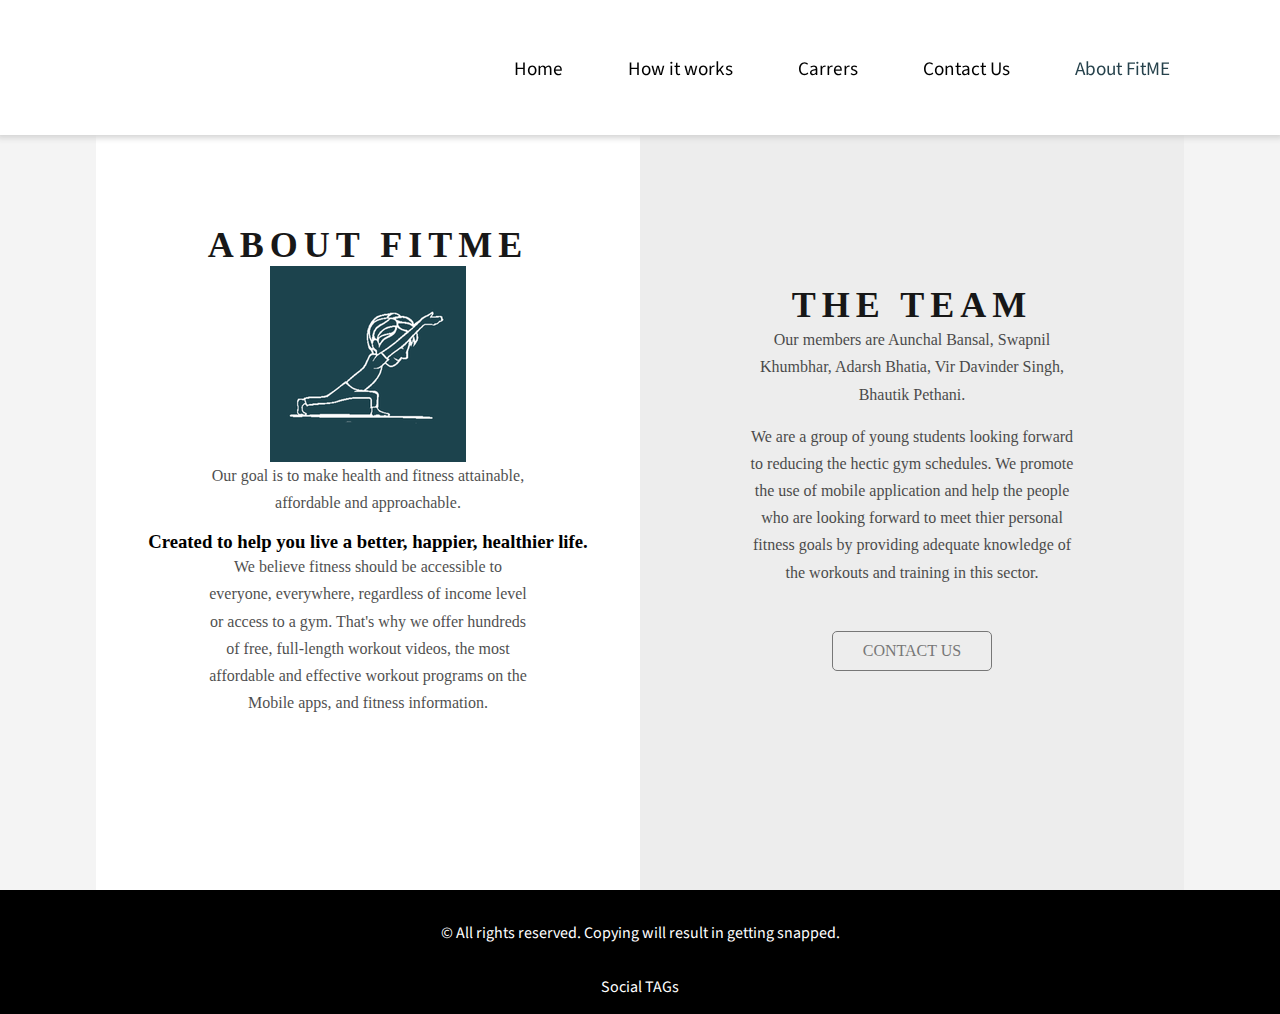
==== about_us/index.html @ a946f040 "added style" ====
<!DOCTYPE html>
<html lang="en">
<head>
    <meta charset="UTF-8">
    <meta content="width=device-width, initial-scale=1.0" name="viewport">
    <title>About Us - FitME</title>
    <link href="styles.css" rel="stylesheet" type="text/css">
</head>
<body>
    <header>
        <div class="navbar top-fixed">
            <img class="logo" src="images/logo_FitME.png">
            <nav>
                <input type="checkbox"/>
                <div class="menu-wrapper">
                    <ul class="responsive-text" id="menu">
                        <div class="menulist-container">
                            <li><a href="..\home_page\index.html">Home</a></li>
                            <li><a href="..\how_it_works\index.html">How it works</a></li>
                            <li><a href="..\carrers\index.html">Carrers</a></li>
                            <li><a href="..\contact_us\index.html">Contact Us</a></li>
                            <li><a class="active" href="..\About Us\index.html">About FitME</a></li>
                        </div>
                    </ul>
                    <svg class="caret" fill="currentColor" height="35" id="icon" viewBox="0 0 16 16"
                         width="35" xmlns="http://www.w3.org/2000/svg">
                        <path d="M2.5 12a.5.5 0 0 1 .5-.5h10a.5.5 0 0 1 0 1H3a.5.5 0 0 1-.5-.5zm0-4a.5.5 0 0 1 .5-.5h10a.5.5 0 0 1 0 1H3a.5.5 0 0 1-.5-.5zm0-4a.5.5 0 0 1 .5-.5h10a.5.5 0 0 1 0 1H3a.5.5 0 0 1-.5-.5z"
                              fill-rule="evenodd"/>
                    </svg>
                </div>
    
            </nav>
    
        </div>
    </header>
    <div>
        <main>
            <section>
                <div class = "image">
                    <h2>About FitME</h2>
                    <img src="images/196.png" alt="FitME Photo">
                    <p>Our goal is to make health and fitness attainable, affordable and approachable.
                        <br>
                    <h3>Created to help you live a better, happier, healthier life.
                    </h3>
                    <p>We believe fitness should be accessible to everyone, everywhere, regardless of income level or access to a gym. 
                        That's why we offer hundreds of free, full-length workout videos,
                         the most affordable and effective workout programs on the Mobile apps, and fitness information.</p>
                    </p>

                </div>

                <div class = "content">
                    <h2>The Team</h2>
                    <p>Our members are Aunchal Bansal, Swapnil Khumbhar, Adarsh Bhatia, Vir Davinder Singh, Bhautik Pethani. </p>
    
                    <p>We are a group of young  students looking forward to reducing the hectic gym schedules.
                    We promote the use of mobile  application and help the people who are looking forward to meet thier personal fitness goals by providing adequate knowledge of
                    the workouts and training in this sector.
                    </p>
                    <p></p>
    
                    <ul class = "links">
                        <li><a href = "..\contact_us\index.html">Contact Us</a></li>
                    </ul>
            </section>
        </main>
    </div>

    <footer class="footer">
        <div class="center">
            <div class="box top-box">
                &copy All rights reserved. Copying will result in getting snapped.
            </div>
            <div class="box">
                Social TAGs
            </div>
        </div>
    </footer>
</body>
</html>
---- about_us/styles.css ----
@import url('https://fonts.googleapis.com/css2?family=Source+Sans+Pro&display=swap');

* {
    margin: 0;
    padding: 0;
    box-sizing: border-box;
}

body{
    font-family: 'Playfair Display', serif;
    display: grid;
    background-color: #f4f4f4;
    align-content: center;
    min-height: 100vh;
}

:root {
    --eco: #26424C;
    --off-white: #f7f7f7;
    --cap-violet: #3f48cc;
    --hr-blue: #05386b
}

.center {
    text-align: center;
}

.left {
    text-align: left;
}

.right{
    text-align: right;
}

.eco-green {
    color: var(--eco);
}

/*-------------------------------------*/
/*      >>> Header Styles <<<          */
/*-------------------------------------*/

.navbar {
    width: 100%;
    display: flex;
    align-items: center;
    padding-left: 5%;
    padding-right: 5%;
    box-shadow: 0 0 6px 3px lightgray;
    /*margin-bottom: 3rem;*/
    background-color: white;
    font-family: 'Source Sans Pro', sans-serif;
    z-index: 2;
}

.top-fixed {
    /* For Sticky Navbar */
    position: fixed;
    top: 0;
}

.logo {
    width: 125px;
    margin: 5px 0;
    cursor: pointer;
}

nav {
    flex: 1;
    text-align: right;
    /* font-weight: bold; */
}

nav ul {
    /*max-height: 192px;*/
    padding-bottom: 1rem;
}

nav ul li {
    display: inline-block;
    list-style: none;
    margin-right: 30px;
}

nav ul li a {
    text-decoration: none;
    color: black;
    font-size: 1.2rem;
    padding: 0.6rem 1rem;
    border-radius: 3px;
    transition: 0.3s;
}

nav ul li a:hover {
    background-color: var(--off-white);
    transition: 0.3s;
}

nav ul li a.active {
    color: var(--eco);
}

.caret {
    display: none;
}

.menulist-container {
    margin-top: 2vh;
}

nav input {
    display: none;
}

/*--------------------------------------*/
/*       >>> Content Styles <<<         */
/*--------------------------------------*/

.container {
    top: 80px;
}

main {
	margin-top:80px;
    font-family:  Cambria, "Times New Roman", Times, serif;
    /*font-family: charter, Georgia, Cambria, "Times New Roman", Times, serif;*/
}


/*-------------------------------------*/
/*       >>> Footer Styles <<<         */
/*-------------------------------------*/

.footer {
    margin-bottom: 0;
    position: relative;
    max-height: 10rem;
    background-color: black;
    color: white;
    font-family: 'Source Sans Pro', sans-serif;
}

.box {
    margin: 0.5rem 0.5rem 0;
    padding: 0.5rem 0.5rem 1rem;
}

.top-box {
    padding-top: 1.5rem;
}

body{
    font-family: 'Playfair Display', serif;
    display: grid;
    background-color: #f4f4f4;
    align-content: center;
    min-height: 100vh;
}
section{
    display: grid;
    grid-template-columns: 1fr 1fr;
    min-height: 90vh;
    width: 85vw;
    margin: 0 auto;
}
.image{
    background: #fff;
	display: flex;
    justify-content: center;
    flex-direction: column;
    align-items: center;	
}
.image h2{
	
	text-transform: uppercase;
    font-size: 36px;
    letter-spacing: 6px;
    opacity: 0.9;
	
}
.image p{
    padding-bottom: 15px;
    font-weight: 300;
    opacity: 0.7;
    width: 60%;
    text-align: center;
    margin: 0 auto;
    line-height: 1.7;
}
img{
        max-width: 100%;
        max-height: 100%;
        display: block;	/* remove extra space below image */
    }
.content{
    background: #fff;
    display: flex;
    justify-content: center;
    flex-direction: column;
    align-items: center;
	background-color : #EDEDED;
}
.content h2{
    text-transform: uppercase;
    font-size: 36px;
    letter-spacing: 6px;
    opacity: 0.9;
}
.content span{
    margin: 30px 0;
}
.content p{
    padding-bottom: 15px;
    font-weight: 300;
    opacity: 0.7;
    width: 60%;
    text-align: center;
    margin: 0 auto;
    line-height: 1.7;
}
.links{
    margin: 15px 0;
}
.links li{
    border: 0.5px solid #777;
    list-style: none;
    border-radius: 5px;
    padding: 10px 15px;
    width: 160px;
    text-align: center;
}
.links li a{
    text-transform: uppercase;
    color: #777;
    text-decoration: none;
}
.links li:hover{
    border-color: black;
}
.links li:hover a{
    color :black;
}
.vertical-line{
    height: 30px;
    width: 0.5px;
    background: #777;
    margin: 0 auto;
}
.icons{
    display: flex;
    padding: 15px 0;
}
.icons li{
    display: block;
    padding: 5px;
    margin: 5px;
}
.icons li i{
    font-size: 26px;
    opacity: 0.8;
}
.icons li i:hover{
    color: gray;
}
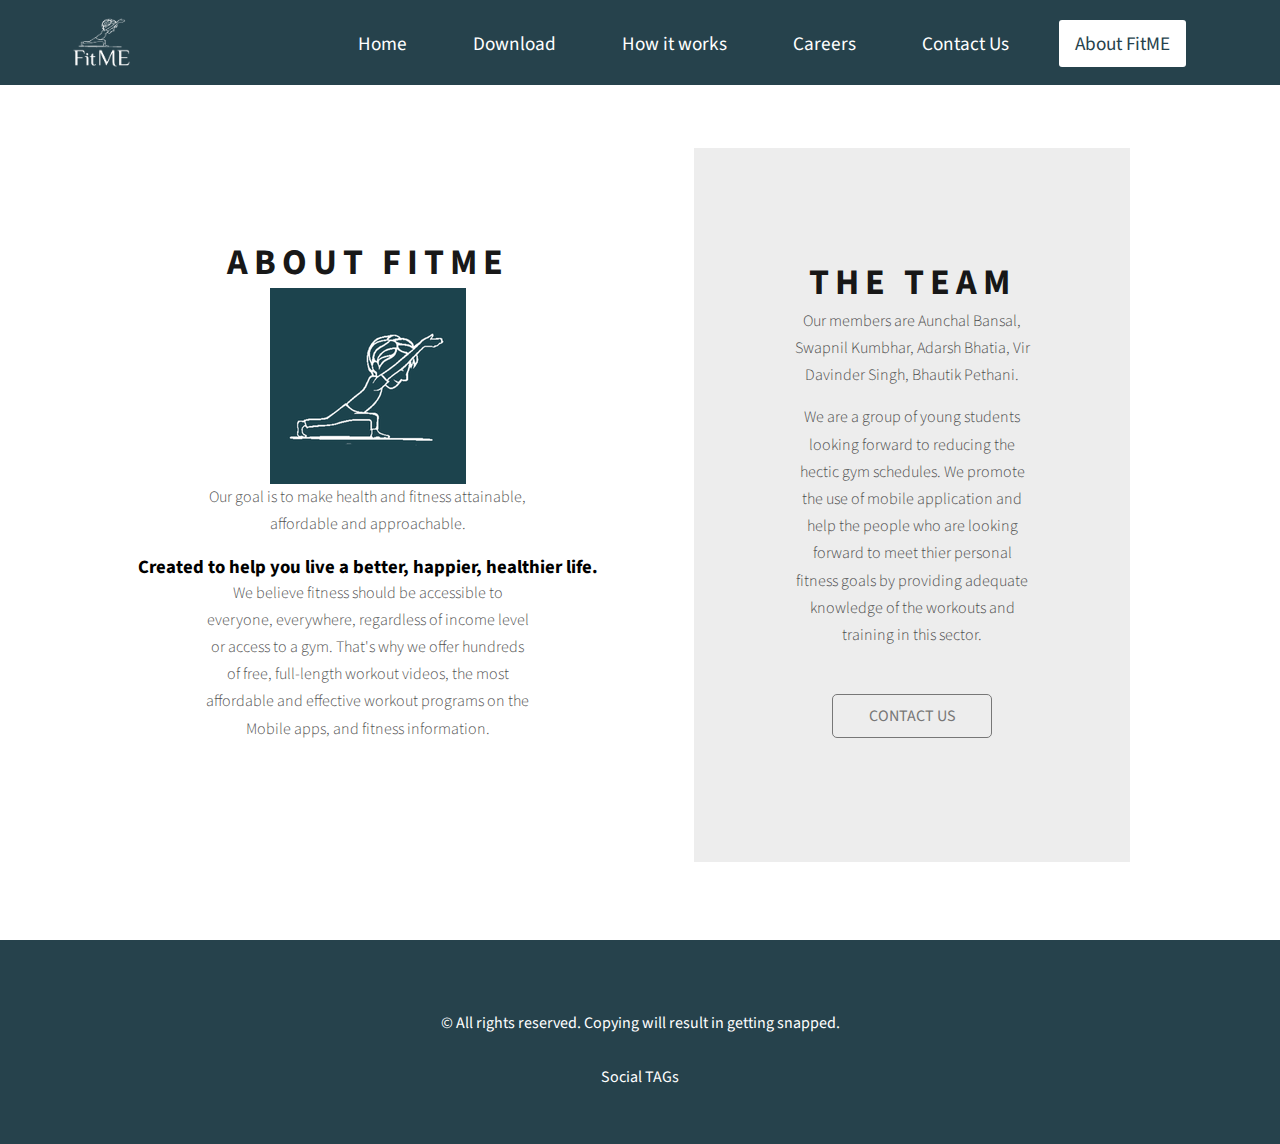
==== commit 5c430e26: "header and footer made consistent" ====
--- a/about_us/index.html
+++ b/about_us/index.html
@@ -1,69 +1,77 @@
-
 <!DOCTYPE html>
 <html lang="en">
+
 <head>
     <meta charset="UTF-8">
     <meta content="width=device-width, initial-scale=1.0" name="viewport">
     <title>About Us - FitME</title>
-    <link href="styles.css" rel="stylesheet" type="text/css">
+    <link href="../styles/styles.css" rel="stylesheet" type="text/css">
 </head>
+
 <body>
     <header>
         <div class="navbar top-fixed">
-            <img class="logo" src="images/logo_FitME.png">
+            <img class="logo" src="../images/logo_FitME.png">
             <nav>
-                <input type="checkbox"/>
+                <input type="checkbox" />
                 <div class="menu-wrapper">
                     <ul class="responsive-text" id="menu">
                         <div class="menulist-container">
-                            <li><a href="..\home_page\index.html">Home</a></li>
-                            <li><a href="..\how_it_works\index.html">How it works</a></li>
-                            <li><a href="..\carrers\index.html">Carrers</a></li>
-                            <li><a href="..\contact_us\index.html">Contact Us</a></li>
-                            <li><a class="active" href="..\About Us\index.html">About FitME</a></li>
+                            <li><a href="../">Home</a></li>
+                            <li><a href="#">Download</a></li>
+                            <li><a href="../how_it_works/">How it works</a></li>
+                            <li><a href="../careers/">Careers</a></li>
+                            <li><a href="../contact_us/">Contact Us</a></li>
+                            <li><a class="active" href="../about_us/">About FitME</a></li>
                         </div>
                     </ul>
-                    <svg class="caret" fill="currentColor" height="35" id="icon" viewBox="0 0 16 16"
-                         width="35" xmlns="http://www.w3.org/2000/svg">
-                        <path d="M2.5 12a.5.5 0 0 1 .5-.5h10a.5.5 0 0 1 0 1H3a.5.5 0 0 1-.5-.5zm0-4a.5.5 0 0 1 .5-.5h10a.5.5 0 0 1 0 1H3a.5.5 0 0 1-.5-.5zm0-4a.5.5 0 0 1 .5-.5h10a.5.5 0 0 1 0 1H3a.5.5 0 0 1-.5-.5z"
-                              fill-rule="evenodd"/>
+                    <svg class="caret" fill="currentColor" height="35" id="icon" viewBox="0 0 16 16" width="35"
+                        xmlns="http://www.w3.org/2000/svg">
+                        <path
+                            d="M2.5 12a.5.5 0 0 1 .5-.5h10a.5.5 0 0 1 0 1H3a.5.5 0 0 1-.5-.5zm0-4a.5.5 0 0 1 .5-.5h10a.5.5 0 0 1 0 1H3a.5.5 0 0 1-.5-.5zm0-4a.5.5 0 0 1 .5-.5h10a.5.5 0 0 1 0 1H3a.5.5 0 0 1-.5-.5z"
+                            fill-rule="evenodd" />
                     </svg>
                 </div>
-    
+
             </nav>
-    
+
         </div>
     </header>
     <div>
         <main>
             <section>
-                <div class = "image">
+                <div class="image">
                     <h2>About FitME</h2>
-                    <img src="images/196.png" alt="FitME Photo">
+                    <img src="../images/196.png" alt="FitME Photo">
                     <p>Our goal is to make health and fitness attainable, affordable and approachable.
                         <br>
                     <h3>Created to help you live a better, happier, healthier life.
                     </h3>
-                    <p>We believe fitness should be accessible to everyone, everywhere, regardless of income level or access to a gym. 
+                    <p>We believe fitness should be accessible to everyone, everywhere, regardless of income level or
+                        access to a gym.
                         That's why we offer hundreds of free, full-length workout videos,
-                         the most affordable and effective workout programs on the Mobile apps, and fitness information.</p>
+                        the most affordable and effective workout programs on the Mobile apps, and fitness information.
+                    </p>
                     </p>
 
                 </div>
 
-                <div class = "content">
+                <div class="content">
                     <h2>The Team</h2>
-                    <p>Our members are Aunchal Bansal, Swapnil Khumbhar, Adarsh Bhatia, Vir Davinder Singh, Bhautik Pethani. </p>
-    
-                    <p>We are a group of young  students looking forward to reducing the hectic gym schedules.
-                    We promote the use of mobile  application and help the people who are looking forward to meet thier personal fitness goals by providing adequate knowledge of
-                    the workouts and training in this sector.
+                    <p>Our members are Aunchal Bansal, Swapnil Kumbhar, Adarsh Bhatia, Vir Davinder Singh, Bhautik
+                        Pethani. </p>
+
+                    <p>We are a group of young students looking forward to reducing the hectic gym schedules.
+                        We promote the use of mobile application and help the people who are looking forward to meet
+                        thier personal fitness goals by providing adequate knowledge of
+                        the workouts and training in this sector.
                     </p>
                     <p></p>
-    
-                    <ul class = "links">
-                        <li><a href = "..\contact_us\index.html">Contact Us</a></li>
+
+                    <ul class="links">
+                        <li><a href="../contact_us/">Contact Us</a></li>
                     </ul>
+                </div>
             </section>
         </main>
     </div>
@@ -78,5 +86,9 @@
             </div>
         </div>
     </footer>
+
+
+
 </body>
-</html>+
+</html>
--- a/styles/styles.css
+++ b/styles/styles.css
@@ -0,0 +1,1158 @@
+@import url('https://fonts.googleapis.com/css2?family=Source+Sans+Pro&display=swap');
+
+:root {
+    --primaryColor: #26424C;
+    --primaryLightColor: #51afd1;
+    --off-white: #eaeaea;
+    --dark-white: #373737;
+    --white: #fff;
+    --black: rgb(0, 0, 0);
+    --hr-blue: #05386b
+}
+
+* {
+    margin: 0;
+    padding: 0;
+    box-sizing: border-box;
+}
+
+html,
+body {
+    width: 100%;
+    height: 100%;
+    font-size: 16px;
+    font-family: 'Source Sans Pro', sans-serif;
+}
+
+.center {
+    text-align: center;
+}
+
+.left {
+    text-align: left;
+}
+
+.right {
+    text-align: right;
+}
+
+.primaryColor {
+    color: var(--primaryLightColor);
+}
+
+.appThemeColor {
+    color: var(--primaryColor);
+}
+
+
+.navbar {
+    width: 100%;
+    display: flex;
+    align-items: center;
+    padding-left: 5%;
+    padding-right: 5%;
+    background-color: var(--primaryColor);
+    font-family: 'Source Sans Pro', sans-serif;
+    z-index: 2;
+}
+
+.top-fixed {
+    position: fixed;
+    top: 0;
+}
+
+.logo {
+    width: 75px;
+    margin: 5px 0;
+    cursor: pointer;
+}
+
+nav {
+    flex: 1;
+    text-align: right;
+}
+
+nav ul {
+    padding-bottom: 1rem;
+}
+
+nav ul li {
+    display: inline-block;
+    list-style: none;
+    margin-right: 30px;
+}
+
+nav ul li a {
+    text-decoration: none;
+    color: var(--white);
+    font-size: 1.2rem;
+    padding: 0.6rem 1rem;
+    border-radius: 3px;
+}
+
+nav ul li a:hover {
+    background-color: var(--off-white);
+    color: var(--primaryColor);
+}
+
+nav ul li a.active {
+    color: var(--primaryColor);
+    background-color: var(--white);
+}
+
+.caret {
+    display: none;
+}
+
+.menulist-container {
+    margin-top: 2vh;
+}
+
+nav input {
+    display: none;
+}
+
+
+.container {
+    top: 80px;
+}
+
+
+.content {
+    max-width: 80%;
+    margin: 3rem auto;
+    padding: 1rem;
+
+}
+
+.banner-img {
+    top: inherit;
+    background-image: linear-gradient(rgba(0, 0, 0, 0.5), rgba(0, 0, 0, 0.5)), url("../images/banner.jpeg");
+    width: 100%;
+    height: 80vh;
+    background-position: center;
+    background-repeat: no-repeat;
+    background-size: cover;
+    position: relative;
+}
+
+.banner-text {
+    font-family: 'Source Sans Pro', sans-serif;
+    font-size: 2.618rem;
+    position: absolute;
+    top: 50%;
+    left: 10%;
+    transform: translate(-10%, -50%);
+    color: white;
+}
+
+.banner-text .primaryColor {
+    color: var(--primaryLightColor);
+}
+
+.responsive-text {
+    line-height: 32px;
+    font-size: 1.35rem;
+    word-break: break-word;
+}
+
+.row {
+    display: flex;
+    justify-content: space-between;
+    align-content: center;
+    margin: 5rem 0;
+}
+
+.column {
+    flex: 50%;
+    padding: 0 1.5rem;
+
+}
+
+.flex-main {
+    flex: 60%;
+}
+
+.flex-sub {
+    flex: 40%;
+}
+
+.flex-third {
+    flex: 33%;
+}
+
+.column-left {
+    padding: 0 0.75rem;
+    margin: auto;
+}
+
+.column-right {
+    padding: 0 0.75rem;
+    margin: auto;
+}
+
+.img-content-side {
+    max-width: 100%;
+    min-height: 330px;
+    height: auto;
+    margin: 2rem auto auto;
+}
+
+.p-title {
+    margin-bottom: 1rem;
+    font-size: 2.618rem;
+    color: var(--black);
+}
+
+.hr1 {
+    margin-top: 1rem;
+    height: 1px;
+    background: var(--primaryColor);
+    border: 2px solid var(--primaryColor);
+    border-radius: 2px;
+    width: 95%;
+}
+
+.hr2-right {
+    height: 1px;
+    background: lightgray;
+    border: 1px solid lightgray;
+    border-radius: 1px;
+    width: 50%;
+    transform: translate(100%);
+}
+
+.hr2-left {
+    height: 1px;
+    background: lightgray;
+    border: 1px solid lightgray;
+    border-radius: 1px;
+    width: 50%;
+}
+
+.hr3 {
+    width: 50%;
+    transform: translate(50%);
+    background: lightgray;
+    border: 1px solid lightgray;
+    border-radius: 1px;
+
+}
+
+.big-letter {
+    font-size: 5rem;
+    line-height: 4rem;
+    float: left;
+    padding-right: 0.5rem;
+    color: var(--primaryColor);
+    font-weight: bold;
+}
+
+.sub-title {
+    margin-top: 1rem;
+    margin-bottom: 0.5rem;
+}
+
+.row-padding:after,
+.row-padding:before {
+    content: "";
+    display: table;
+    clear: both
+}
+
+.padding-16 {
+    padding-top: 16px !important;
+    padding-bottom: 16px !important
+}
+
+.quarter {
+    float: left;
+    width: 100%
+}
+
+.quarter {
+    padding: 0 15px
+}
+
+.divider {
+    height: 1px;
+    background-color: var(--black);
+    margin-top: 8px;
+    margin-bottom: 8px;
+    width: 100%;
+}
+
+.card {
+    box-shadow: 0 4px 8px 0 rgba(0, 0, 0, 0.2);
+    transition: 0.3s;
+    width: 100%;
+    border-radius: 5px;
+}
+
+.button {
+    background-color: var(--primaryColor);
+    border: none;
+    color: white;
+    width: 50%;
+    height: 35px;
+    text-align: center;
+    text-decoration: none;
+    display: inline-block;
+    font-size: 16px;
+    margin: 4px 2px;
+    cursor: pointer;
+}
+
+.spacing {
+    height: 10px;
+}
+
+.card p {
+    font-size: 17px;
+    line-height: 18px;
+}
+
+.card:hover {
+    box-shadow: 0 8px 16px 0 rgba(0, 0, 0, 0.2);
+}
+
+.card-container {
+    padding: 10px 20px;
+}
+
+
+.footer {
+    padding: 40px;
+    margin: 0;
+    position: relative;
+    background-color: var(--primaryColor);
+    color: white;
+    bottom: 0;
+    font-family: 'Source Sans Pro', sans-serif;
+}
+
+.footer-img {
+    width: 8%;
+}
+
+@media (min-width: 601px) {
+    .quarter {
+        width: 24.99999%
+    }
+}
+
+@media (max-width: 992px) {
+
+    .row-padding,
+    .row-padding > .half,
+    .row-padding > .third,
+    .row-padding > .twothird,
+    .row-padding > .threequarter,
+    .row-padding > .quarter,
+    .row-padding > .col {
+        padding: 8px
+    }
+}
+
+@media only screen and (max-width: 1024px) {
+
+    .navbar {
+        position: relative;;
+        background-color: var(--primaryColor);
+    }
+
+    nav ul {
+        width: 100%;
+        position: absolute;
+        top: 80px;
+        right: 0;
+        z-index: 2;
+        background-color: var(--primaryColor);
+        text-align: center;
+        padding-bottom: 0;
+    }
+
+    nav input {
+        display: inline-block;
+        width: 40px;
+        height: 32px;
+        transform: translate(-140%, 0%);
+        position: fixed;
+        opacity: 0;
+        z-index: 2;
+    }
+
+    nav input + div.menu-wrapper > ul#menu {
+        opacity: 0;
+        max-height: 0;
+        min-height: 0;
+    }
+
+    nav input:checked + div.menu-wrapper > ul#menu {
+        opacity: 1;
+        min-height: 50vh;
+        max-height: 50vh;
+        transition: 0.5s;
+    }
+
+    nav input:checked + div.menu-wrapper > svg#icon {
+        transform: rotate(90deg);
+        fill: var(--white);
+        transition: 0.5s;
+    }
+
+    #menu {
+        overflow: hidden;
+        transition: 0.7s;
+    }
+
+    .menulist-container {
+        margin-top: 30px;
+    }
+
+    nav ul li {
+        display: block;
+        padding-bottom: 20px;
+    }
+
+    nav ul li a {
+        padding: 0.7rem 2rem;
+        font-weight: lighter;
+    }
+
+    nav ul li a.active {
+        background-color: white;
+        color: var(--primaryColor);
+    }
+
+    nav ul li a:hover {
+        background-color: var(--off-white);
+        color: var(--primaryColor);
+    }
+
+    .caret {
+        width: 2.5rem;
+        transform: rotate(180deg);
+        display: inline-block;
+        color: var(--white);
+        margin-right: 1rem;
+        transition: transform .5s;
+    }
+
+    .click {
+        transform: rotate(90deg);
+        fill: var(--primaryColor);
+        transition: 0.5s;
+    }
+
+    .container {
+        top: 0;
+    }
+
+    .banner-img {
+        height: 50vh;
+    }
+
+    .banner-text {
+        font-size: 1.200rem;
+    }
+
+    main {
+        top: 0;
+    }
+
+    .responsive-text {
+        line-height: 30px;
+        font-size: 1rem;
+        word-break: break-word;
+    }
+
+    .content {
+
+        max-width: 95%;
+        padding: 0.2rem;
+        margin: 1rem auto 1.5rem;
+
+    }
+
+    .row {
+        margin: 2rem 0;
+        flex-wrap: wrap;
+        justify-content: center;
+
+    }
+
+    .column {
+        flex: 100%;
+        padding: 0.1rem;
+    }
+
+    .flex-main {
+        flex: 60%;
+    }
+
+    .flex-sub {
+        flex: 40%;
+    }
+
+    .flex-third {
+        flex: 100%;
+    }
+}
+
+@media only screen and (max-width: 768px) {
+    .content {
+
+        max-width: 95%;
+        padding: 0.2rem;
+        margin: 0.5rem auto 1rem;
+
+    }
+
+    .responsive-text {
+        font-size: 1rem;
+        line-height: 28px;
+    }
+
+    .p-title {
+        margin-bottom: 0.5rem;
+        font-size: 1.618rem;
+    }
+
+    .flex-main {
+        flex: 100%;
+    }
+
+    .flex-sub {
+        flex: 100%;
+    }
+
+    .round-img {
+        max-width: 45%;
+    }
+
+    .img-content-side {
+        margin: 1rem auto auto;
+
+    }
+
+    .top-picks-h1 {
+        font-size: 1.618rem;
+        padding-top: 3rem;
+        font-weight: lighter;
+    }
+
+    .footer-img {
+        width: 15%;
+    }
+}
+
+
+section {
+    display: grid;
+    grid-template-columns: 1fr 1fr;
+    min-height: 90vh;
+    width: 85vw;
+    margin: 0 auto;
+}
+
+.maparea {
+    background: #fff;
+    display: flex;
+    justify-content: center;
+    flex-direction: column;
+    align-items: center;
+}
+
+.map {
+    margin-left: 2%;
+    margin-right: 2%;
+    margin-top: 1%;
+    margin-bottom: 1%;
+    width: 98%;
+    height: 100%;
+}
+
+.container h2 {
+    text-transform: uppercase;
+    font-size: 36px;
+    letter-spacing: 6px;
+    opacity: 0.9;
+    text-align: center;
+}
+
+.container p {
+    padding-top: 1.5rem;
+    font-size: 16px;
+    letter-spacing: 6px;
+    opacity: 0.9;
+    text-align: center;
+}
+
+.container label {
+    padding-top: 10px;
+}
+
+
+.links {
+    margin: 15px 0;
+}
+
+.links li {
+    border: 0.5px solid #777;
+    list-style: none;
+    border-radius: 5px;
+    padding: 10px 15px;
+    width: 160px;
+    text-align: center;
+}
+
+.links li a {
+    text-transform: uppercase;
+    color: #777;
+    text-decoration: none;
+}
+
+.links li:hover {
+    border-color: black;
+}
+
+.links li:hover a {
+    color: black;
+}
+
+.vertical-line {
+    height: 30px;
+    width: 0.5px;
+    background: #777;
+    margin: 0 auto;
+}
+
+.icons {
+    display: flex;
+    padding: 15px 0;
+}
+
+.icons li {
+    display: block;
+    padding: 5px;
+    margin: 5px;
+}
+
+.icons li i {
+    font-size: 26px;
+    opacity: 0.8;
+}
+
+.icons li i:hover {
+    color: gray;
+}
+
+
+input[type=text], select, textarea {
+    padding: 0.5rem;
+    width: 100%;
+    border: 1px solid #ccc;
+    border-radius: 4px;
+    box-sizing: border-box;
+    margin-top: 10px;
+    margin-bottom: 6px;
+    resize: vertical
+}
+
+input[type=email], select, textarea {
+    width: 100%;
+    padding: 6px;
+    border: 1px solid #ccc;
+    border-radius: 4px;
+    box-sizing: border-box;
+    margin-top: 10px;
+    margin-bottom: 6px;
+    resize: vertical
+}
+
+input[type=submit] {
+    background-color: #26424C;
+    color: white;
+    padding: 12px 20px;
+    border: none;
+    border-radius: 4px;
+    cursor: pointer;
+}
+
+.submit {
+    text-transform: uppercase;
+    color: #777;
+    text-decoration: none;
+}
+
+input[type=submit]:hover {
+    color: #26424C;
+    background-color: white;
+}
+
+.container {
+    background-color: #EDEDED;
+    padding: 20px;
+
+}
+
+
+address {
+    font-style: normal;
+    font-size: 70%;
+    font-family: ui-rounded;
+    text-align: left;
+    opacity: 0.7;
+}
+
+label {
+    opacity: 0.7;
+}
+
+main {
+    margin-top: 100px;
+    margin-bottom: 30px;
+}
+
+
+.box {
+    margin: 0.5rem 0.5rem 0;
+    padding: 0.5rem 0.5rem 1rem;
+}
+
+.top-box {
+    padding-top: 1.5rem;
+}
+
+section{
+    display: grid;
+    grid-template-columns: 1fr 1fr;
+    min-height: 90vh;
+    width: 85vw;
+    margin: 0 auto;
+}
+.image{
+    background: #fff;
+    display: flex;
+    justify-content: center;
+    flex-direction: column;
+    align-items: center;
+}
+.image h2{
+
+    text-transform: uppercase;
+    font-size: 36px;
+    letter-spacing: 6px;
+    opacity: 0.9;
+
+}
+.image p{
+    padding-bottom: 15px;
+    font-weight: 300;
+    opacity: 0.7;
+    width: 60%;
+    text-align: center;
+    margin: 0 auto;
+    line-height: 1.7;
+}
+img{
+    max-width: 100%;
+    max-height: 100%;
+    display: block;	}
+.content{
+    background: #fff;
+    display: flex;
+    justify-content: center;
+    flex-direction: column;
+    align-items: center;
+    background-color : #EDEDED;
+}
+.content h2{
+    text-transform: uppercase;
+    font-size: 36px;
+    letter-spacing: 6px;
+    opacity: 0.9;
+}
+.content span{
+    margin: 30px 0;
+}
+.content p{
+    padding-bottom: 15px;
+    font-weight: 300;
+    opacity: 0.7;
+    width: 60%;
+    text-align: center;
+    margin: 0 auto;
+    line-height: 1.7;
+}
+.links{
+    margin: 15px 0;
+}
+.links li{
+    border: 0.5px solid #777;
+    list-style: none;
+    border-radius: 5px;
+    padding: 10px 15px;
+    width: 160px;
+    text-align: center;
+}
+.links li a{
+    text-transform: uppercase;
+    color: #777;
+    text-decoration: none;
+}
+.links li:hover{
+    border-color: black;
+}
+.links li:hover a{
+    color :black;
+}
+.vertical-line{
+    height: 30px;
+    width: 0.5px;
+    background: #777;
+    margin: 0 auto;
+}
+.icons{
+    display: flex;
+    padding: 15px 0;
+}
+.icons li{
+    display: block;
+    padding: 5px;
+    margin: 5px;
+}
+.icons li i{
+    font-size: 26px;
+    opacity: 0.8;
+}
+.icons li i:hover{
+    color: gray;
+}
+
+
+
+
+@media only screen and (max-width: 906px) {
+
+                .navbar {
+        position: relative;;
+        background-color: transparent;
+                box-shadow: 0 0 3px 3px lightgray;
+    }
+
+    nav ul {
+        width: 100%;
+        position: absolute;
+        top: 80px;
+        right: 0;
+        z-index: 2;
+        background-color: var(--off-white);
+        text-align: center;
+        padding-bottom: 0;
+    }
+
+    nav input {
+        display: inline-block;
+        width: 40px;
+        height: 32px;
+        transform: translate(-140%, 0%);
+        position: fixed;
+        opacity: 0;
+        z-index: 2;
+    }
+
+    nav input + div.menu-wrapper > ul#menu {
+        opacity: 0;
+        max-height: 0;
+        min-height: 0;
+    }
+
+    nav input:checked + div.menu-wrapper > ul#menu {
+        opacity: 1;
+        min-height: 50vh;
+        max-height: 50vh;
+        transition: 0.5s;
+    }
+
+    nav input:checked + div.menu-wrapper > svg#icon {
+        transform: rotate(90deg);
+        fill: var(--eco);
+        transition: 0.5s;
+    }
+
+    #menu {
+        overflow: hidden;
+        transition: 0.7s;
+        box-shadow: 0 1px 2px 1px lightgray;
+    }
+
+    .menulist-container {
+        margin-top: 30px;
+    }
+
+    nav ul li {
+        display: block;
+        padding-bottom: 20px;
+    }
+
+    nav ul li a {
+        padding: 0.7rem 2rem;
+        font-weight: bold;
+    }
+
+    nav ul li a.active {
+        background-color: transparent;
+        color: var(--eco);
+            }
+
+    nav ul li a:hover {
+        background-color: var(--eco);
+        color: white;
+    }
+
+    .caret {
+        width: 2.5rem;
+        transform: rotate(180deg);
+        display: inline-block;
+        margin-right: 1rem;
+        transition: transform .5s;
+    }
+
+    .click {
+        transform: rotate(90deg);
+        fill: var(--eco);
+        transition: 0.5s;
+    }
+
+
+
+
+
+
+
+
+    section{
+        grid-template-columns: 1fr;
+        width: 100%;
+    }
+    .image{
+        height: 100vh;
+    }
+    .content{
+        height: 100vh;
+    }
+    .content h2{
+        font-size: 20px;
+        margin-top: 50px;
+    }
+    .content span{
+        margin: 20px 0;
+    }
+    .content p{
+        font-size: 14px;
+    }
+    .links li a{
+        font-size: 14px;
+    }
+    .links{
+        margin: 5px 0;
+    }
+    .links li{
+        padding: 6px 10px;
+    }
+    .icons li i{
+        font-size: 15px;
+    }
+
+
+}
+@media only screen and (max-width: 600px) {
+        section{
+        grid-template-columns: 1fr;
+        width: 100%;
+    }
+    .image{
+        height: 100vh;
+    }
+    .content{
+        height: 100vh;
+    }
+    .content h2{
+        font-size: 20px;
+        margin-top: 50px;
+    }
+    .content span{
+        margin: 20px 0;
+    }
+    .content p{
+        font-size: 14px;
+    }
+    .links li a{
+        font-size: 14px;
+    }
+    .links{
+        margin: 5px 0;
+    }
+    .links li{
+        padding: 6px 10px;
+    }
+    .icons li i{
+        font-size: 15px;
+    }
+    }
+
+
+
+
+@media only screen and (max-width: 906px) {
+
+    .navbar {
+        position: relative;;
+        background-color: transparent;
+        box-shadow: 0 0 3px 3px lightgray;
+    }
+
+    nav ul {
+        width: 100%;
+        position: absolute;
+        top: 80px;
+        right: 0;
+        z-index: 2;
+        background-color: var(--off-white);
+        text-align: center;
+        padding-bottom: 0;
+    }
+
+    nav input {
+        display: inline-block;
+        width: 40px;
+        height: 32px;
+        transform: translate(-140%, 0%);
+        position: fixed;
+        opacity: 0;
+        z-index: 2;
+    }
+
+    nav input + div.menu-wrapper > ul#menu {
+        opacity: 0;
+        max-height: 0;
+        min-height: 0;
+    }
+
+    nav input:checked + div.menu-wrapper > ul#menu {
+        opacity: 1;
+        min-height: 50vh;
+        max-height: 50vh;
+        transition: 0.5s;
+    }
+
+    nav input:checked + div.menu-wrapper > svg#icon {
+        transform: rotate(90deg);
+        fill: var(--eco);
+        transition: 0.5s;
+    }
+
+    #menu {
+        overflow: hidden;
+        transition: 0.7s;
+        box-shadow: 0 1px 2px 1px lightgray;
+    }
+
+    .menulist-container {
+        margin-top: 30px;
+    }
+
+    nav ul li {
+        display: block;
+        padding-bottom: 20px;
+    }
+
+    nav ul li a {
+        padding: 0.7rem 2rem;
+        font-weight: bold;
+    }
+
+    nav ul li a.active {
+        background-color: transparent;
+        color: var(--eco);
+    }
+
+    nav ul li a:hover {
+        background-color: var(--eco);
+        color: white;
+    }
+
+    .caret {
+        width: 2.5rem;
+        transform: rotate(180deg);
+        display: inline-block;
+        margin-right: 1rem;
+        transition: transform .5s;
+    }
+
+    .click {
+        transform: rotate(90deg);
+        fill: var(--eco);
+        transition: 0.5s;
+    }
+
+
+    section {
+        grid-template-columns: 1fr;
+        width: 100%;
+    }
+
+    .maparea {
+        height: 100%;
+    }
+
+    .links li a {
+        font-size: 14px;
+    }
+
+    .links {
+        margin: 5px 0;
+    }
+
+    .links li {
+        padding: 6px 10px;
+    }
+
+    .icons li i {
+        font-size: 15px;
+    }
+
+
+}
+
+@media only screen and (max-width: 600px) {
+    section {
+        grid-template-columns: 1fr;
+        width: 100%;
+    }
+
+    .maparea {
+        height: 100%;
+    }
+
+    .links li a {
+        font-size: 14px;
+    }
+
+    .links {
+        margin: 5px 0;
+    }
+
+    .links li {
+        padding: 6px 10px;
+    }
+
+    .icons li i {
+        font-size: 15px;
+    }
+}
+
+
+
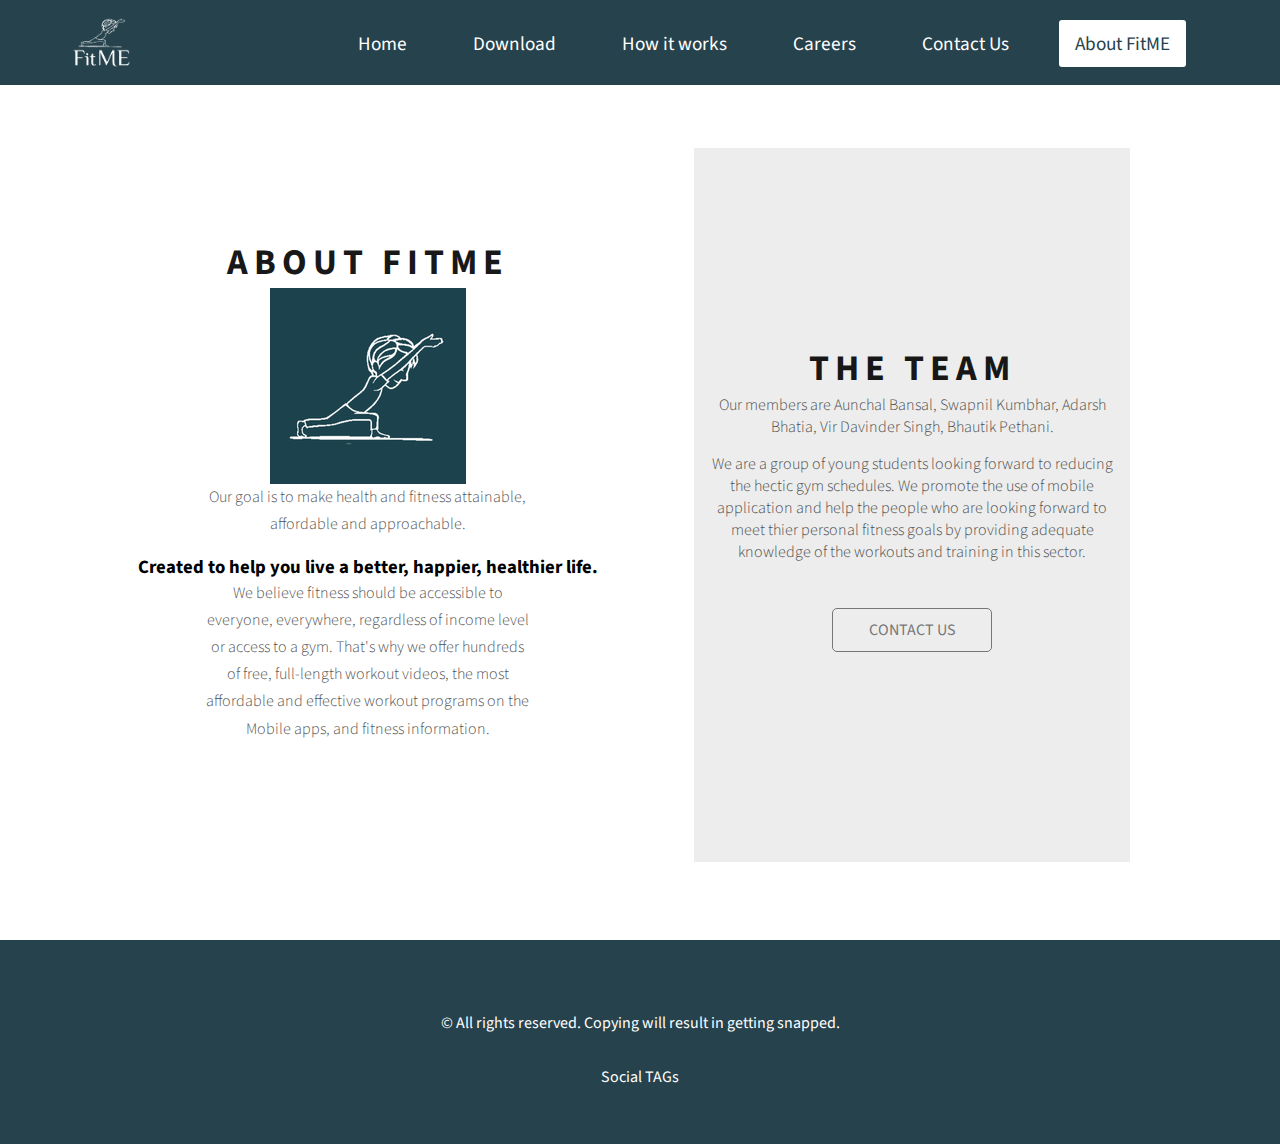
==== commit 93d514e0: "css improvements" ====
--- a/about_us/index.html
+++ b/about_us/index.html
@@ -8,7 +8,7 @@
     <link href="../styles/styles.css" rel="stylesheet" type="text/css">
 </head>
 
-<body>
+<body id="about_us">
     <header>
         <div class="navbar top-fixed">
             <img class="logo" src="../images/logo_FitME.png">
--- a/styles/styles.css
+++ b/styles/styles.css
@@ -548,7 +548,7 @@
 }
 
 
-section {
+#contact_us section {
     display: grid;
     grid-template-columns: 1fr 1fr;
     min-height: 90vh;
@@ -581,7 +581,7 @@
     text-align: center;
 }
 
-.container p {
+#contact_us .container p {
     padding-top: 1.5rem;
     font-size: 16px;
     letter-spacing: 6px;
@@ -725,21 +725,23 @@
     padding-top: 1.5rem;
 }
 
-section{
+#about_us section {
     display: grid;
     grid-template-columns: 1fr 1fr;
     min-height: 90vh;
     width: 85vw;
     margin: 0 auto;
 }
-.image{
+
+.image {
     background: #fff;
     display: flex;
     justify-content: center;
     flex-direction: column;
     align-items: center;
 }
-.image h2{
+
+.image h2 {
 
     text-transform: uppercase;
     font-size: 36px;
@@ -747,7 +749,8 @@
     opacity: 0.9;
 
 }
-.image p{
+
+.image p {
     padding-bottom: 15px;
     font-weight: 300;
     opacity: 0.7;
@@ -756,40 +759,47 @@
     margin: 0 auto;
     line-height: 1.7;
 }
-img{
+
+img {
     max-width: 100%;
     max-height: 100%;
-    display: block;	}
-.content{
-    background: #fff;
+    display: block;
+}
+
+.content {
     display: flex;
     justify-content: center;
     flex-direction: column;
     align-items: center;
-    background-color : #EDEDED;
-}
-.content h2{
+    background-color: #EDEDED;
+}
+
+.content h2 {
     text-transform: uppercase;
     font-size: 36px;
     letter-spacing: 6px;
     opacity: 0.9;
 }
-.content span{
+
+.content span {
     margin: 30px 0;
 }
-.content p{
+
+.content p {
     padding-bottom: 15px;
     font-weight: 300;
     opacity: 0.7;
-    width: 60%;
+    width: 100%;
     text-align: center;
     margin: 0 auto;
-    line-height: 1.7;
-}
-.links{
+    /*line-height: 1.7;*/
+}
+
+.links {
     margin: 15px 0;
 }
-.links li{
+
+.links li {
     border: 0.5px solid #777;
     list-style: none;
     border-radius: 5px;
@@ -797,49 +807,58 @@
     width: 160px;
     text-align: center;
 }
-.links li a{
+
+.links li a {
     text-transform: uppercase;
     color: #777;
     text-decoration: none;
 }
-.links li:hover{
+
+.links li:hover {
     border-color: black;
 }
-.links li:hover a{
-    color :black;
-}
-.vertical-line{
+
+.links li:hover a {
+    color: black;
+}
+
+.vertical-line {
     height: 30px;
     width: 0.5px;
     background: #777;
     margin: 0 auto;
 }
-.icons{
+
+.icons {
     display: flex;
     padding: 15px 0;
 }
-.icons li{
+
+.icons li {
     display: block;
     padding: 5px;
     margin: 5px;
 }
-.icons li i{
+
+.icons li i {
     font-size: 26px;
     opacity: 0.8;
 }
-.icons li i:hover{
+
+.icons li i:hover {
     color: gray;
 }
 
-
-
+.quarter > .card {
+    min-height: 350px;
+}
 
 @media only screen and (max-width: 906px) {
 
-                .navbar {
+    .navbar {
         position: relative;;
         background-color: transparent;
-                box-shadow: 0 0 3px 3px lightgray;
+        box-shadow: 0 0 3px 3px lightgray;
     }
 
     nav ul {
@@ -905,7 +924,7 @@
     nav ul li a.active {
         background-color: transparent;
         color: var(--eco);
-            }
+    }
 
     nav ul li a:hover {
         background-color: var(--eco);
@@ -927,83 +946,94 @@
     }
 
 
-
-
-
-
-
-
-    section{
+    section {
         grid-template-columns: 1fr;
         width: 100%;
     }
-    .image{
+
+    .image {
         height: 100vh;
     }
-    .content{
+
+    .content {
         height: 100vh;
     }
-    .content h2{
+
+    .content h2 {
         font-size: 20px;
         margin-top: 50px;
     }
-    .content span{
+
+    .content span {
         margin: 20px 0;
     }
-    .content p{
+
+    .content p {
         font-size: 14px;
     }
-    .links li a{
+
+    .links li a {
         font-size: 14px;
     }
-    .links{
+
+    .links {
         margin: 5px 0;
     }
-    .links li{
+
+    .links li {
         padding: 6px 10px;
     }
-    .icons li i{
+
+    .icons li i {
         font-size: 15px;
     }
 
 
 }
+
 @media only screen and (max-width: 600px) {
-        section{
+    section {
         grid-template-columns: 1fr;
         width: 100%;
     }
-    .image{
+
+    .image {
         height: 100vh;
     }
-    .content{
+
+    .content {
         height: 100vh;
     }
-    .content h2{
+
+    .content h2 {
         font-size: 20px;
         margin-top: 50px;
     }
-    .content span{
+
+    .content span {
         margin: 20px 0;
     }
-    .content p{
+
+    .content p {
         font-size: 14px;
     }
-    .links li a{
+
+    .links li a {
         font-size: 14px;
     }
-    .links{
+
+    .links {
         margin: 5px 0;
     }
-    .links li{
+
+    .links li {
         padding: 6px 10px;
     }
-    .icons li i{
+
+    .icons li i {
         font-size: 15px;
     }
-    }
-
-
+}
 
 
 @media only screen and (max-width: 906px) {
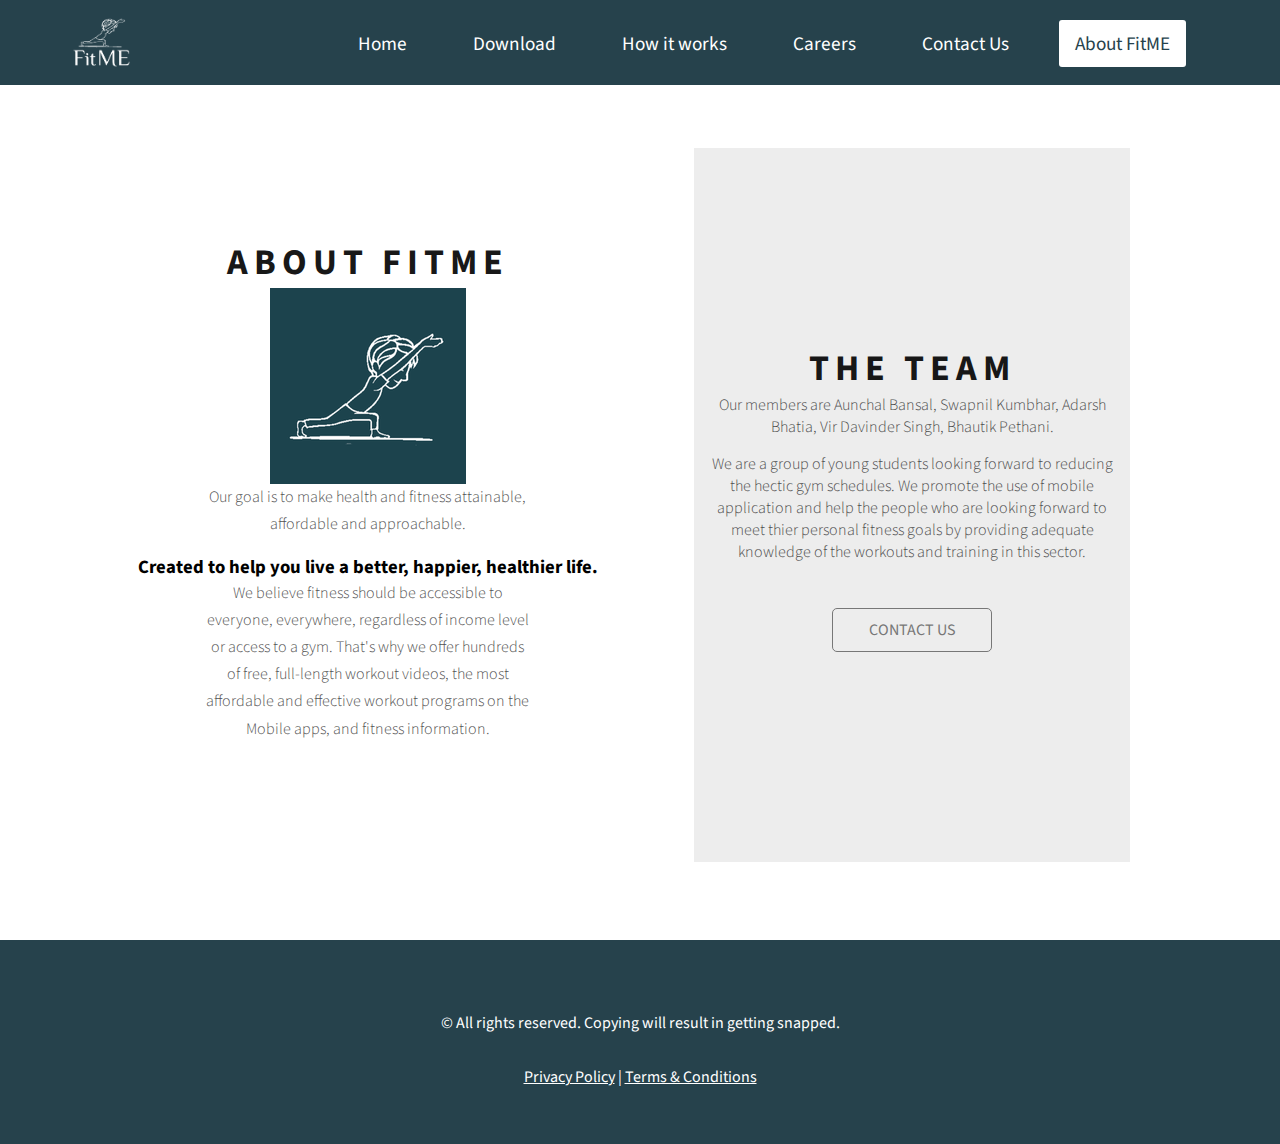
==== commit 9ecb81cb: "Footer privacy policy and TOC added" ====
--- a/about_us/index.html
+++ b/about_us/index.html
@@ -82,7 +82,8 @@
                 &copy All rights reserved. Copying will result in getting snapped.
             </div>
             <div class="box">
-                Social TAGs
+                <a href="../privacy_policy/index.html">Privacy Policy</a> | <a
+                    href="../terms_and_service/index.html">Terms & Conditions</a>
             </div>
         </div>
     </footer>
@@ -91,4 +92,4 @@
 
 </body>
 
-</html>
+</html>--- a/styles/styles.css
+++ b/styles/styles.css
@@ -335,6 +335,24 @@
     width: 8%;
 }
 
+.bodyText {
+    font-family: 'Helvetica Neue', Helvetica, Arial, sans-serif;
+    padding: 1em;
+
+    display: block;
+    margin: 8px;
+    margin-top: 8%;
+}
+
+.bodyText p {
+    margin-top: 10px;
+    margin-bottom: 10px;
+}
+
+.bodyText ul {
+    margin-left: 20px;
+}
+
 @media (min-width: 601px) {
     .quarter {
         width: 24.99999%
@@ -344,12 +362,12 @@
 @media (max-width: 992px) {
 
     .row-padding,
-    .row-padding > .half,
-    .row-padding > .third,
-    .row-padding > .twothird,
-    .row-padding > .threequarter,
-    .row-padding > .quarter,
-    .row-padding > .col {
+    .row-padding>.half,
+    .row-padding>.third,
+    .row-padding>.twothird,
+    .row-padding>.threequarter,
+    .row-padding>.quarter,
+    .row-padding>.col {
         padding: 8px
     }
 }
@@ -357,7 +375,8 @@
 @media only screen and (max-width: 1024px) {
 
     .navbar {
-        position: relative;;
+        position: relative;
+        ;
         background-color: var(--primaryColor);
     }
 
@@ -382,20 +401,20 @@
         z-index: 2;
     }
 
-    nav input + div.menu-wrapper > ul#menu {
+    nav input+div.menu-wrapper>ul#menu {
         opacity: 0;
         max-height: 0;
         min-height: 0;
     }
 
-    nav input:checked + div.menu-wrapper > ul#menu {
+    nav input:checked+div.menu-wrapper>ul#menu {
         opacity: 1;
         min-height: 50vh;
         max-height: 50vh;
         transition: 0.5s;
     }
 
-    nav input:checked + div.menu-wrapper > svg#icon {
+    nav input:checked+div.menu-wrapper>svg#icon {
         transform: rotate(90deg);
         fill: var(--white);
         transition: 0.5s;
@@ -649,7 +668,9 @@
 }
 
 
-input[type=text], select, textarea {
+input[type=text],
+select,
+textarea {
     padding: 0.5rem;
     width: 100%;
     border: 1px solid #ccc;
@@ -660,7 +681,9 @@
     resize: vertical
 }
 
-input[type=email], select, textarea {
+input[type=email],
+select,
+textarea {
     width: 100%;
     padding: 6px;
     border: 1px solid #ccc;
@@ -721,6 +744,10 @@
     padding: 0.5rem 0.5rem 1rem;
 }
 
+.box a {
+    color: var(--white);
+}
+
 .top-box {
     padding-top: 1.5rem;
 }
@@ -849,53 +876,76 @@
     color: gray;
 }
 
-.quarter > .card {
+.quarter>.card {
     min-height: 350px;
 }
 
+
+.about {
+    background-color: rgb(234, 240, 252);
+    padding: 60px 0;
+  }
+.about div {
+
+    max-width: 1000px;
+    margin: auto;
+}
+.about h2 {
+    font-size: 3rem;
+    padding: 30px 0;
+}
+  .about p {
+    padding: 20px;
+  }
+
+  .w-100 {
+    width: 100%;
+  }
+
+  .grid {
+    display: grid;
+    gap: 10px;
+  }
+
+
+  .column-2 {
+    grid-template-columns: 1fr 1fr;
+  }
+
+
+  .column-3 {
+    grid-template-columns: 1fr 1fr 1fr;
+  }
+
+  .work-list {
+    max-width: 1000px;
+    margin: auto;
+  }
+  .work-list div {
+    margin-bottom: 30px;
+  }
+
+  .work-list img {
+    height: 200px;
+    width: auto;
+    border-radius: 20px;
+  }
 @media only screen and (max-width: 906px) {
 
-    .navbar {
-        position: relative;;
-        background-color: transparent;
-        box-shadow: 0 0 3px 3px lightgray;
-    }
-
-    nav ul {
-        width: 100%;
-        position: absolute;
-        top: 80px;
-        right: 0;
-        z-index: 2;
-        background-color: var(--off-white);
-        text-align: center;
-        padding-bottom: 0;
-    }
-
-    nav input {
-        display: inline-block;
-        width: 40px;
-        height: 32px;
-        transform: translate(-140%, 0%);
-        position: fixed;
-        opacity: 0;
-        z-index: 2;
-    }
-
-    nav input + div.menu-wrapper > ul#menu {
+    nav input+div.menu-wrapper>ul#menu {
         opacity: 0;
         max-height: 0;
         min-height: 0;
     }
 
-    nav input:checked + div.menu-wrapper > ul#menu {
+    nav input:checked+div.menu-wrapper>ul#menu {
         opacity: 1;
         min-height: 50vh;
         max-height: 50vh;
         transition: 0.5s;
     }
 
-    nav input:checked + div.menu-wrapper > svg#icon {
+    nav input:checked+div.menu-wrapper>svg#icon {
         transform: rotate(90deg);
         fill: var(--eco);
         transition: 0.5s;
@@ -946,7 +996,8 @@
     }
 
 
-    section {
+    #contact_us section,
+    #about_us section {
         grid-template-columns: 1fr;
         width: 100%;
     }
@@ -956,7 +1007,7 @@
     }
 
     .content {
-        height: 100vh;
+        /*height: 100vh;*/
     }
 
     .content h2 {
@@ -990,6 +1041,31 @@
 
 
 }
+
+
+@media screen and (max-width: 600px) { 
+    .about p{
+      margin-right: 20px;
+      margin-left: 20px;
+    }
+    .work-list div {
+      margin: 20px;
+    }
+    .testmonial-wrapper{
+      margin: 20px;
+    }
+      .column-2 {
+        grid-template-columns: 1fr;
+      }
+    
+      .column-3 {
+        grid-template-columns: 1fr;
+      }
+    
+      .grid.border-bottom {
+        border-bottom: 2px #212529 solid;
+      }
+    }
 
 @media only screen and (max-width: 600px) {
     section {
@@ -1037,52 +1113,6 @@
 
 
 @media only screen and (max-width: 906px) {
-
-    .navbar {
-        position: relative;;
-        background-color: transparent;
-        box-shadow: 0 0 3px 3px lightgray;
-    }
-
-    nav ul {
-        width: 100%;
-        position: absolute;
-        top: 80px;
-        right: 0;
-        z-index: 2;
-        background-color: var(--off-white);
-        text-align: center;
-        padding-bottom: 0;
-    }
-
-    nav input {
-        display: inline-block;
-        width: 40px;
-        height: 32px;
-        transform: translate(-140%, 0%);
-        position: fixed;
-        opacity: 0;
-        z-index: 2;
-    }
-
-    nav input + div.menu-wrapper > ul#menu {
-        opacity: 0;
-        max-height: 0;
-        min-height: 0;
-    }
-
-    nav input:checked + div.menu-wrapper > ul#menu {
-        opacity: 1;
-        min-height: 50vh;
-        max-height: 50vh;
-        transition: 0.5s;
-    }
-
-    nav input:checked + div.menu-wrapper > svg#icon {
-        transform: rotate(90deg);
-        fill: var(--eco);
-        transition: 0.5s;
-    }
 
     #menu {
         overflow: hidden;
@@ -1182,7 +1212,4 @@
     .icons li i {
         font-size: 15px;
     }
-}
-
-
-
+}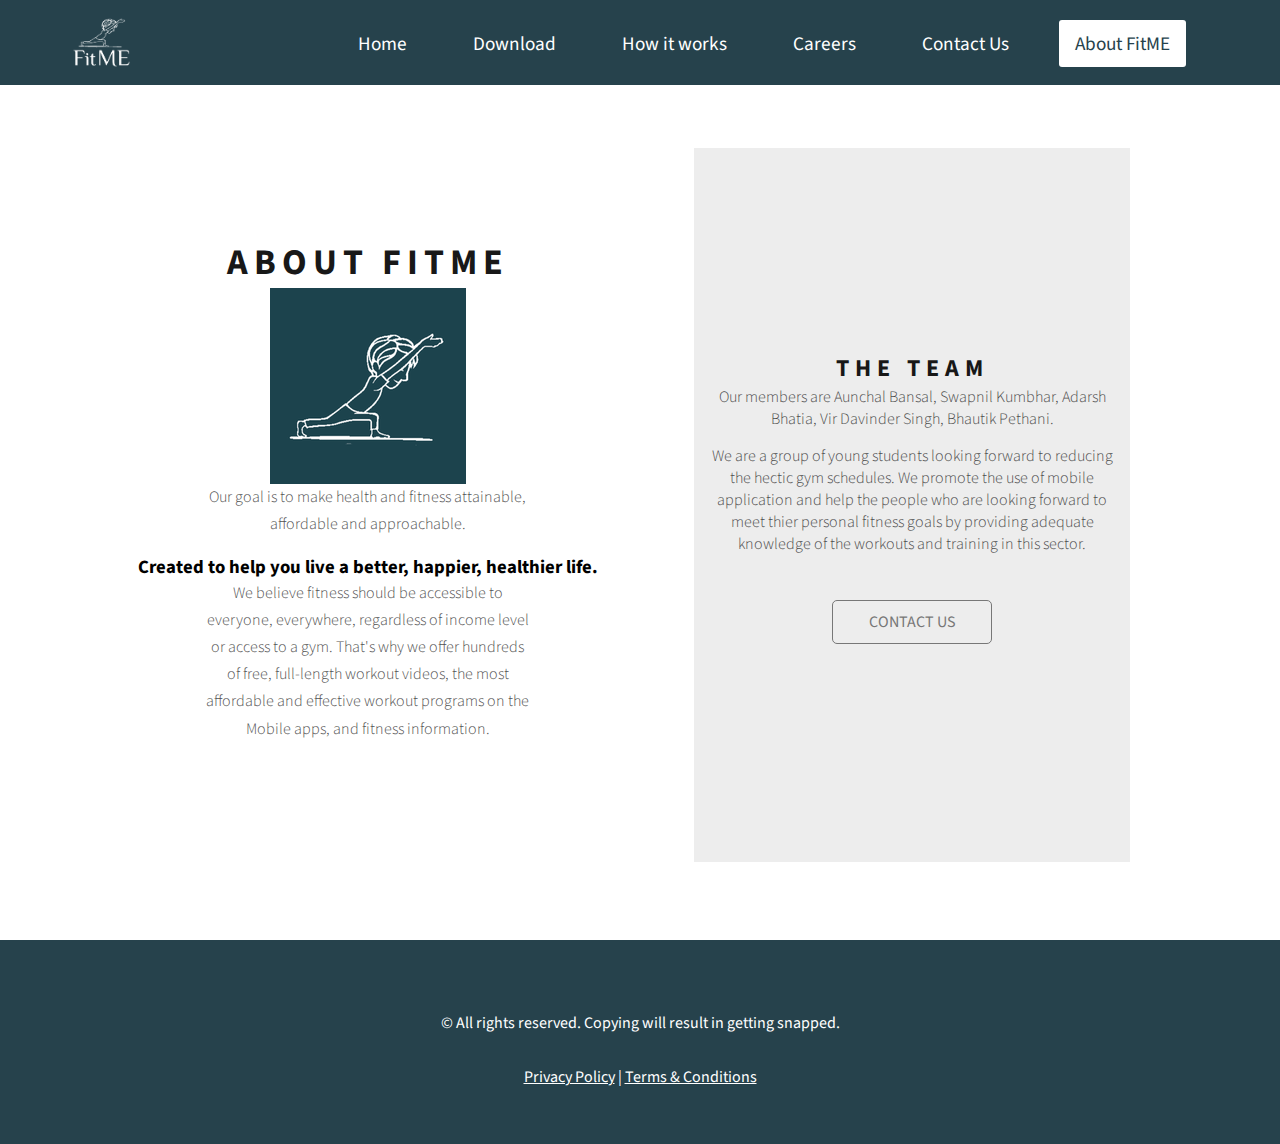
==== commit 887e42a9: "download links added" ====
--- a/about_us/index.html
+++ b/about_us/index.html
@@ -18,7 +18,7 @@
                     <ul class="responsive-text" id="menu">
                         <div class="menulist-container">
                             <li><a href="../">Home</a></li>
-                            <li><a href="#">Download</a></li>
+                            <li><a href="https://apps.apple.com/us/app/app-store-connect/id1234793120" target="_blank">Download</a></li>
                             <li><a href="../how_it_works/">How it works</a></li>
                             <li><a href="../careers/">Careers</a></li>
                             <li><a href="../contact_us/">Contact Us</a></li>
@@ -92,4 +92,4 @@
 
 </body>
 
-</html>+</html>
--- a/styles/styles.css
+++ b/styles/styles.css
@@ -803,9 +803,10 @@
 
 .content h2 {
     text-transform: uppercase;
-    font-size: 36px;
+    font-size: 1.5rem;
     letter-spacing: 6px;
     opacity: 0.9;
+    text-align: left;
 }
 
 .content span {
@@ -882,11 +883,10 @@
 
 
 .about {
-    background-color: rgb(234, 240, 252);
     padding: 60px 0;
-  }
+    text-align: left;
+}
 .about div {
-
     max-width: 1000px;
     margin: auto;
 }
@@ -895,7 +895,7 @@
     padding: 30px 0;
 }
   .about p {
-    padding: 20px;
+    /*padding: 20px;*/
   }
 
   .w-100 {
@@ -1043,7 +1043,7 @@
 }
 
 
-@media screen and (max-width: 600px) { 
+@media screen and (max-width: 600px) {
     .about p{
       margin-right: 20px;
       margin-left: 20px;
@@ -1057,11 +1057,11 @@
       .column-2 {
         grid-template-columns: 1fr;
       }
-    
+
       .column-3 {
         grid-template-columns: 1fr;
       }
-    
+
       .grid.border-bottom {
         border-bottom: 2px #212529 solid;
       }
@@ -1078,7 +1078,7 @@
     }
 
     .content {
-        height: 100vh;
+        /*height: 100vh;*/
     }
 
     .content h2 {
@@ -1212,4 +1212,4 @@
     .icons li i {
         font-size: 15px;
     }
-}+}
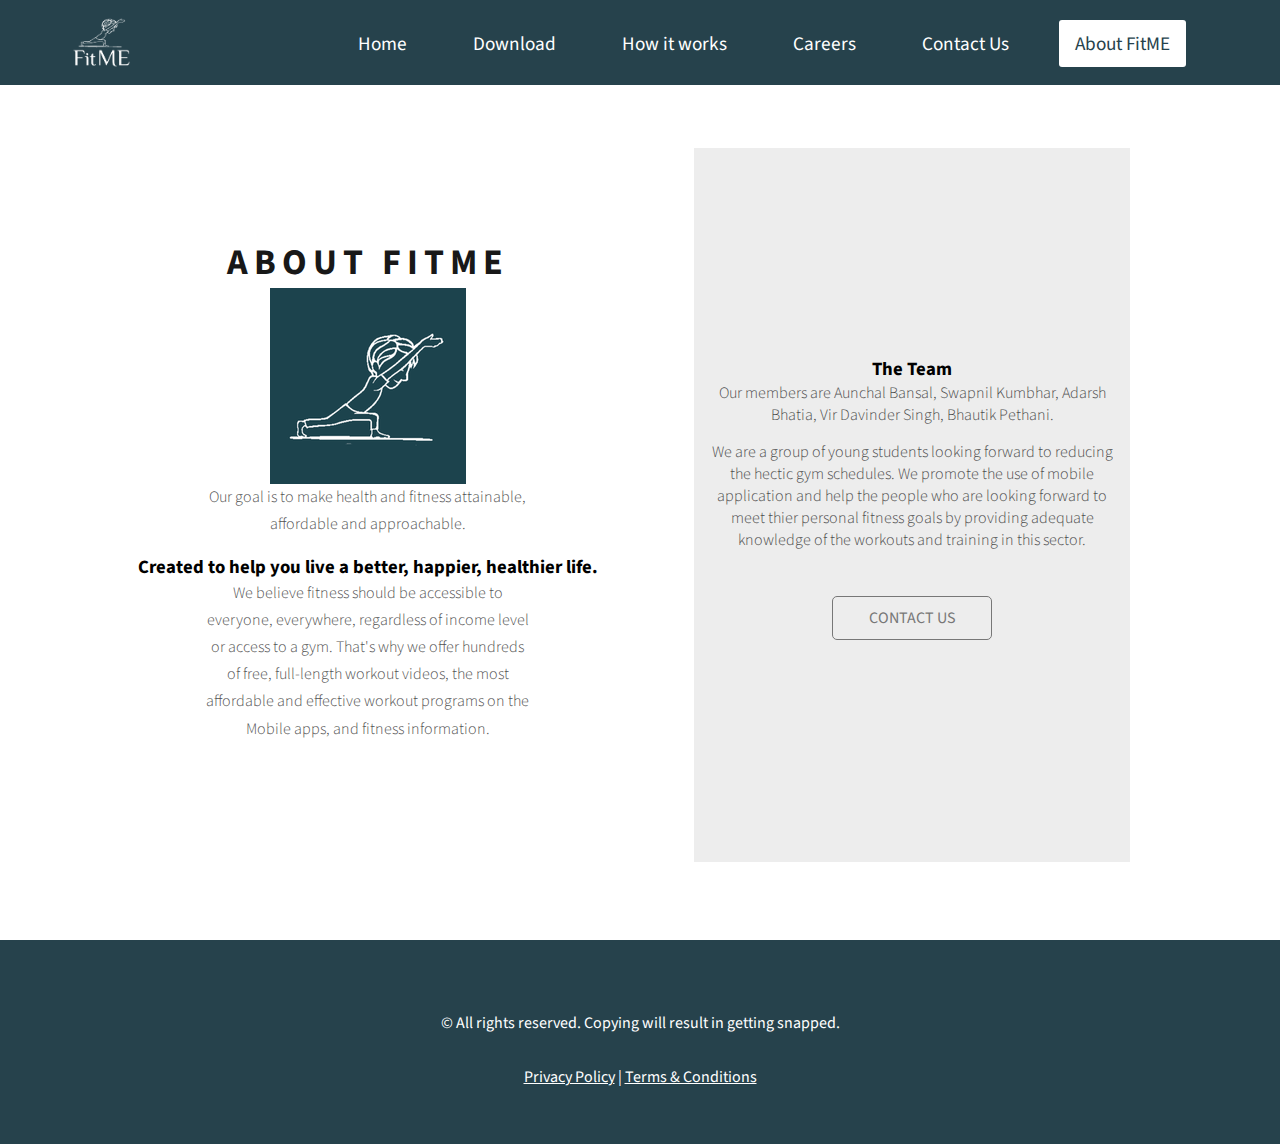
==== commit 7020c497: "about us layout improved" ====
--- a/about_us/index.html
+++ b/about_us/index.html
@@ -57,7 +57,7 @@
                 </div>
 
                 <div class="content">
-                    <h2>The Team</h2>
+                    <h3>The Team</h3>
                     <p>Our members are Aunchal Bansal, Swapnil Kumbhar, Adarsh Bhatia, Vir Davinder Singh, Bhautik
                         Pethani. </p>
 
--- a/styles/styles.css
+++ b/styles/styles.css
@@ -127,7 +127,6 @@
 
 .banner-img {
     top: inherit;
-    background-image: linear-gradient(rgba(0, 0, 0, 0.5), rgba(0, 0, 0, 0.5)), url("../images/banner.jpeg");
     width: 100%;
     height: 80vh;
     background-position: center;
@@ -135,6 +134,18 @@
     background-size: cover;
     position: relative;
 }
+.banner-img.image1 {
+    background-image: linear-gradient(rgba(0, 0, 0, 0.5), rgba(0, 0, 0, 0.5)), url("../images/banner.jpeg");
+}
+
+.banner-img.image2 {
+    background-image: linear-gradient(rgba(0, 0, 0, 0.5), rgba(0, 0, 0, 0.5)), url("../images/Banner2.jpeg");
+}
+
+.banner-img.image3 {
+    background-image: linear-gradient(rgba(0, 0, 0, 0.5), rgba(0, 0, 0, 0.5)), url("../images/Banner2.jpeg");
+}
+
 
 .banner-text {
     font-family: 'Source Sans Pro', sans-serif;
@@ -253,6 +264,26 @@
     margin-bottom: 0.5rem;
 }
 
+.mt-3 {
+    margin-top: 30px;
+}
+
+#contact_us_mobile {
+    text-align: center;
+}
+
+#contact_us_mobile .sub-title {
+    font-size: 1.5rem;
+    display: block;
+}
+
+#contact_us_mobile i {
+    padding: 20px 28px;
+    color: var(--primaryColor);
+    border-radius: 50%;
+    border: 2px solid var(--primaryColor);
+}
+
 .row-padding:after,
 .row-padding:before {
     content: "";
@@ -293,14 +324,122 @@
     background-color: var(--primaryColor);
     border: none;
     color: white;
-    width: 50%;
-    height: 35px;
     text-align: center;
     text-decoration: none;
     display: inline-block;
     font-size: 16px;
     margin: 4px 2px;
     cursor: pointer;
+    border-radius: 4px;
+    padding: 10px 40px;
+}
+.button.lg {
+    padding: 15px 20px;
+    min-width: 300px;
+    font-size: 1.5rem;
+}
+.button.btn-secondary {
+    background-color: transparent;
+    color: #ffffff;
+    border: 1px solid #ffffff;
+    margin: 30px 0;
+    transition: background-color 0.4s;
+}
+
+.button.btn-secondary:hover {
+    background-color: #ffffff;
+    color: var(--primaryColor);
+
+}
+
+.card {
+    margin: 2rem 1rem;
+    width: 100%;
+    box-shadow: 0 15px 15px 0 lightgray;
+    border-radius: 0.5rem;
+    transition: 0.5s;
+
+    min-height: 250px;
+    max-width: 500px;
+    /*border-top: 5px solid var(--eco);*/
+    background-color: white;
+
+}
+
+.card.h-400 {
+    height: 400px;
+}
+
+.card:hover {
+    /*background-color: var(--off-white);*/
+    box-shadow: 0 3px 3px 0 lightgray;
+}
+
+/* CARDS  - prototype  */
+
+.card-bg-1 {
+    /*transform: translate(0,100%);*/
+    position: relative;
+    height: 50%;
+    width: 100%;
+    border-radius: 0.5rem 0.5rem 0 0;
+    background-image: linear-gradient(rgba(0, 0, 0, 0.5), rgba(0, 0, 0, 0.5)), url("/images/3700+-weekly-classes.jpeg");
+    background-position: center;
+    background-repeat: no-repeat;
+    background-size: cover;
+}
+
+.card-bg-2 {
+    /*transform: translate(0,100%);*/
+    position: relative;
+    height: 50%;
+    width: 100%;
+    border-radius: 0.5rem 0.5rem 0 0;
+    background-image: linear-gradient(rgba(0, 0, 0, 0.5), rgba(0, 0, 0, 0.5)), url("/images/personalized-fitness.jpeg");
+    background-position: center;
+    background-repeat: no-repeat;
+    background-size: cover;
+}
+
+.card-bg-3 {
+    /*transform: translate(0,100%);*/
+    position: relative;
+    height: 50%;
+    width: 100%;
+    border-radius: 0.5rem 0.5rem 0 0;
+    background-image: linear-gradient(rgba(0, 0, 0, 0.5), rgba(0, 0, 0, 0.5)), url("/images/equipment-image-two.jpeg");
+    background-position: center;
+    background-repeat: no-repeat;
+    background-size: cover;
+}
+
+.anchor {
+    color: inherit;
+    text-decoration: inherit;
+}
+
+/* CARDS  - prototype  */
+
+.card-content {
+    padding: 30px;
+    font-size: 1rem;
+}
+
+.card-img-text {
+    font-size: 1rem;
+    color: white;
+    padding: 20px;
+    transform: translate(0, 100%);
+}
+
+.grey-bg {
+    background-color: var(--off-white);
+}
+
+.top-picks-h1 {
+    font-size: 2.618rem;
+    padding-top: 5rem;
+    font-weight: bolder;
 }
 
 .spacing {
@@ -518,54 +657,6 @@
         flex: 100%;
     }
 }
-
-@media only screen and (max-width: 768px) {
-    .content {
-
-        max-width: 95%;
-        padding: 0.2rem;
-        margin: 0.5rem auto 1rem;
-
-    }
-
-    .responsive-text {
-        font-size: 1rem;
-        line-height: 28px;
-    }
-
-    .p-title {
-        margin-bottom: 0.5rem;
-        font-size: 1.618rem;
-    }
-
-    .flex-main {
-        flex: 100%;
-    }
-
-    .flex-sub {
-        flex: 100%;
-    }
-
-    .round-img {
-        max-width: 45%;
-    }
-
-    .img-content-side {
-        margin: 1rem auto auto;
-
-    }
-
-    .top-picks-h1 {
-        font-size: 1.618rem;
-        padding-top: 3rem;
-        font-weight: lighter;
-    }
-
-    .footer-img {
-        width: 15%;
-    }
-}
-
 
 #contact_us section {
     display: grid;
@@ -723,8 +814,6 @@
 
 address {
     font-style: normal;
-    font-size: 70%;
-    font-family: ui-rounded;
     text-align: left;
     opacity: 0.7;
 }
@@ -806,7 +895,7 @@
     font-size: 1.5rem;
     letter-spacing: 6px;
     opacity: 0.9;
-    text-align: left;
+    text-align: center;
 }
 
 .content span {
@@ -877,8 +966,11 @@
     color: gray;
 }
 
-.quarter>.card {
-    min-height: 350px;
+.quarter .card-container {
+    height: 350px;
+    display: flex;
+    flex-direction: column;
+    justify-content: space-between;
 }
 
 
@@ -886,50 +978,96 @@
     padding: 60px 0;
     text-align: left;
 }
+
+.about2 {
+    text-align: left;
+}
+
+.about2 h2 {
+    font-size: 3rem;
+}
+
 .about div {
     max-width: 1000px;
     margin: auto;
 }
+
 .about h2 {
     font-size: 3rem;
     padding: 30px 0;
 }
-  .about p {
+
+.about p {
     /*padding: 20px;*/
-  }
-
-  .w-100 {
+}
+
+.w-100 {
     width: 100%;
-  }
-
-  .grid {
+}
+
+.grid {
     display: grid;
     gap: 10px;
-  }
-
-
-  .column-2 {
+}
+
+
+.column-2 {
     grid-template-columns: 1fr 1fr;
-  }
-
-
-  .column-3 {
+}
+
+
+.column-3 {
     grid-template-columns: 1fr 1fr 1fr;
-  }
-
-  .work-list {
+}
+
+.work-list {
     max-width: 1000px;
     margin: auto;
   }
-  .work-list div {
-    margin-bottom: 30px;
+  .work-list > div {
+    margin-bottom: 60px;
   }
 
+  .work-list .work-list-content {
+      display: flex;
+      flex-direction: column;
+      justify-content: center;
+      font-size: 1.3rem;
+  }
+
+.work-list .work-list-content li {
+    list-style-image: url("../images/circle-check-solid.svg");
+    height: 45px;
+}
+
+.work-list h1 {
+      font-size: 2rem;
+      padding: 60px 0;
+  }
+
   .work-list img {
-    height: 200px;
-    width: auto;
+    /*height: 200px;*/
+    width: 100%;
     border-radius: 20px;
   }
+
+.or {
+    display:flex;
+    justify-content:center;
+    align-items: center;
+    color:grey;
+}
+
+.or:after,
+.or:before {
+    content: "";
+    display: block;
+    background: grey;
+    width: 30%;
+    height:1px;
+    margin: 0 10px;
+}
+
 @media only screen and (max-width: 906px) {
 
     nav input+div.menu-wrapper>ul#menu {
@@ -1002,13 +1140,6 @@
         width: 100%;
     }
 
-    .image {
-        height: 100vh;
-    }
-
-    .content {
-        /*height: 100vh;*/
-    }
 
     .content h2 {
         font-size: 20px;
@@ -1044,41 +1175,43 @@
 
 
 @media screen and (max-width: 600px) {
-    .about p{
-      margin-right: 20px;
-      margin-left: 20px;
-    }
+    .about p {
+        margin-right: 20px;
+        margin-left: 20px;
+    }
+
     .work-list div {
-      margin: 20px;
-    }
-    .testmonial-wrapper{
-      margin: 20px;
-    }
-      .column-2 {
+        margin: 20px;
+    }
+
+    .testmonial-wrapper {
+        margin: 20px;
+    }
+
+    .column-2 {
         grid-template-columns: 1fr;
-      }
-
-      .column-3 {
+    }
+
+    .column-3 {
         grid-template-columns: 1fr;
-      }
-
-      .grid.border-bottom {
+    }
+
+    .grid.border-bottom {
         border-bottom: 2px #212529 solid;
-      }
-    }
+    }
+}
 
 @media only screen and (max-width: 600px) {
     section {
         grid-template-columns: 1fr;
         width: 100%;
     }
-
-    .image {
-        height: 100vh;
-    }
-
-    .content {
-        /*height: 100vh;*/
+    #about_us .content, #about_us .content h3  {
+        padding: 30px 10px;
+    }
+
+    #about_us p {
+        text-align: justify;
     }
 
     .content h2 {
@@ -1213,3 +1346,85 @@
         font-size: 15px;
     }
 }
+
+
+div {
+    -webkit-overflow-scrolling: touch;
+}
+
+
+
+@media only screen and (max-width: 768px) {
+
+    .banner-img .banner-text {
+        text-align: center;
+        width: 100%;
+    }
+
+    .button.lg {
+        padding: 7.5px 10px;
+        font-size: 1rem;
+    }
+
+    .image p {
+        padding: 15px;
+        font-weight: 300;
+        opacity: 0.7;
+        width: 100%;
+        text-align: justify;
+        margin: 0 auto;
+        line-height: 1.7;
+    }
+    .image img {
+        margin: 30px auto;
+    }
+    .image h3 {
+        padding: 15px;
+    }
+
+    .content {
+
+        max-width: 95%;
+        padding: 0.2rem;
+        margin: 0.5rem auto 1rem;
+
+    }
+
+    .responsive-text {
+        font-size: 1rem;
+        line-height: 28px;
+    }
+
+    .p-title {
+        margin-bottom: 0.5rem;
+        font-size: 1.618rem;
+    }
+
+    .flex-main {
+        flex: 100%;
+    }
+
+    .flex-sub {
+        flex: 100%;
+    }
+
+    .round-img {
+        max-width: 45%;
+    }
+
+    .img-content-side {
+        margin: 1rem auto auto;
+
+    }
+
+    .top-picks-h1 {
+        font-size: 1.618rem;
+        padding-top: 3rem;
+        font-weight: lighter;
+    }
+
+    .footer-img {
+        width: 15%;
+    }
+}
+
